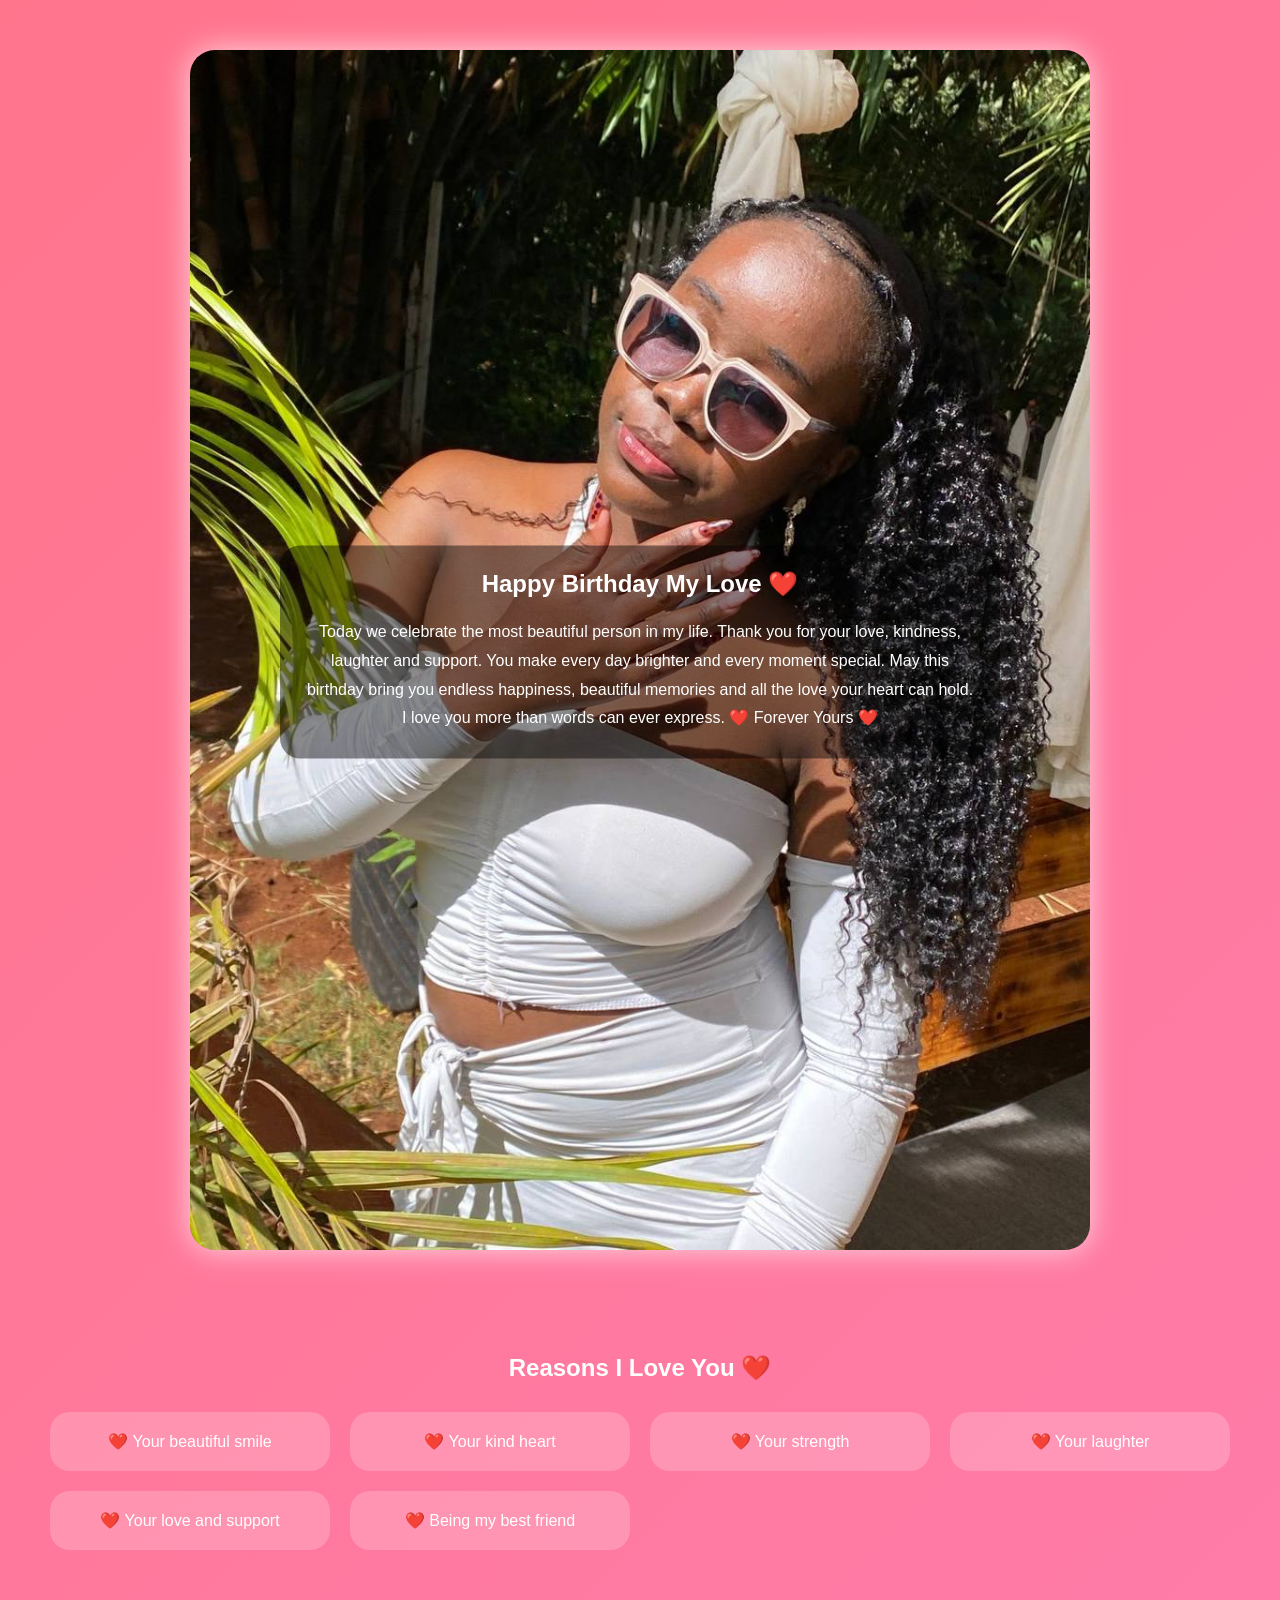
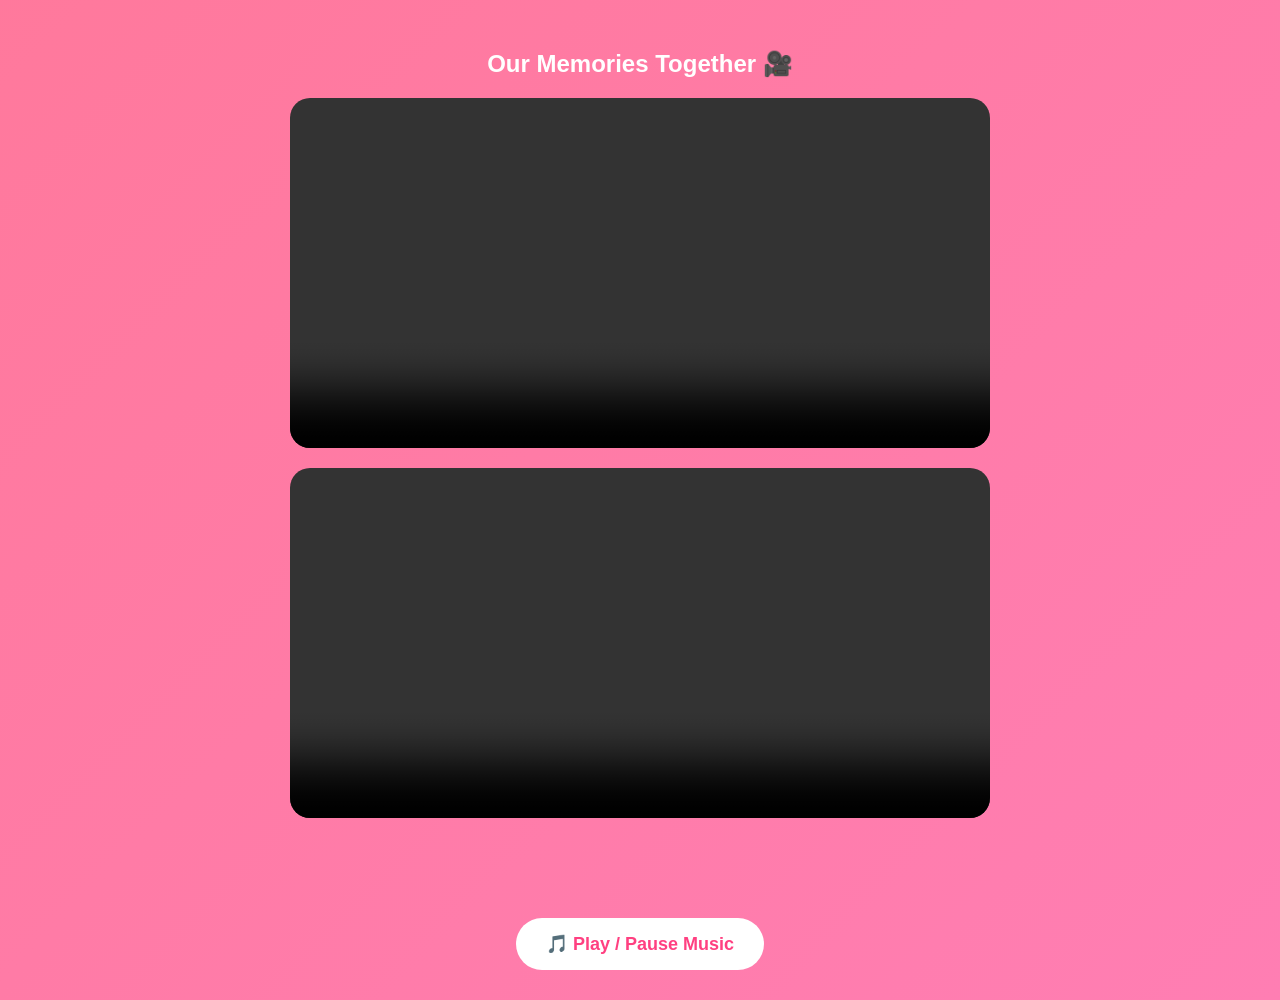
==== birthday.html @ fe58a225 "Add files via upload" ====
<!DOCTYPE html>
<html>
<head>
<meta charset="UTF-8">
<title>Happy Birthday My Love ❤️</title>
<link rel="stylesheet" href="style.css">
</head>

<body>

<audio id="bgMusic" autoplay loop>
    <source src="song.mp3" type="audio/mpeg">
</audio>

<div class="hearts"></div>

<section class="hero">

<div class="photo-card">

<img src="photo.jpg" alt="My Love">

<div class="overlay">

<h1>Happy Birthday My Love ❤️</h1>

<p>
Today we celebrate the most beautiful person in my life.
Thank you for your love, kindness, laughter and support.
You make every day brighter and every moment special.

May this birthday bring you endless happiness,
beautiful memories and all the love your heart can hold.

I love you more than words can ever express.
❤️ Forever Yours ❤️
</p>

</div>

</div>

</section>

<section class="love-section">

<h2>Reasons I Love You ❤️</h2>

<div class="love-grid">

<div>❤️ Your beautiful smile</div>
<div>❤️ Your kind heart</div>
<div>❤️ Your strength</div>
<div>❤️ Your laughter</div>
<div>❤️ Your love and support</div>
<div>❤️ Being my best friend</div>

</div>

</section>

<section class="videos">

<h2>Our Memories Together 🎥</h2>

<video controls>
<source src="video1.mp4" type="video/mp4">
</video>

<video controls>
<source src="video2.mp4" type="video/mp4">
</video>

</section>

<div class="music-controls">
<button onclick="toggleMusic()">🎵 Play / Pause Music</button>
</div>

<script src="script.js"></script>

</body>
</html>
---- style.css ----
*{
margin:0;
padding:0;
box-sizing:border-box;
font-family:'Segoe UI',sans-serif;
}

body{
background:linear-gradient(135deg,#ff758c,#ff7eb3);
color:white;
overflow-x:hidden;
}

.welcome{
background:url('background.jpg') center center/cover;
height:100vh;
display:flex;
justify-content:center;
align-items:center;
}

.welcome-container{
background:rgba(0,0,0,.55);
padding:40px;
border-radius:25px;
text-align:center;
}

.welcome h1{
font-size:3rem;
margin-bottom:20px;
}

button{
padding:15px 30px;
font-size:18px;
border:none;
border-radius:50px;
cursor:pointer;
background:white;
color:#ff4081;
font-weight:bold;
}

.hero{
padding:50px 20px;
display:flex;
justify-content:center;
}

.photo-card{
position:relative;
width:85%;
max-width:900px;
}

.photo-card img{
width:100%;
border-radius:25px;
box-shadow:0 0 30px rgba(255,255,255,.7);
}

.overlay{
position:absolute;
top:50%;
left:50%;
transform:translate(-50%,-50%);
background:rgba(0,0,0,.45);
padding:25px;
border-radius:20px;
width:80%;
text-align:center;
}

.overlay h1{
margin-bottom:20px;
}

.overlay p{
line-height:1.8;
}

.love-section{
padding:50px;
text-align:center;
}

.love-grid{
display:grid;
grid-template-columns:repeat(auto-fit,minmax(250px,1fr));
gap:20px;
margin-top:30px;
}

.love-grid div{
background:rgba(255,255,255,.2);
padding:20px;
border-radius:20px;
}

.videos{
padding:50px;
text-align:center;
}

video{
width:80%;
max-width:700px;
margin:20px auto;
display:block;
border-radius:20px;
}

.music-controls{
text-align:center;
padding:30px;
}

.heart{
position:fixed;
animation:float 8s linear infinite;
}

@keyframes float{
from{
transform:translateY(100vh);
}
to{
transform:translateY(-100px);
}
}
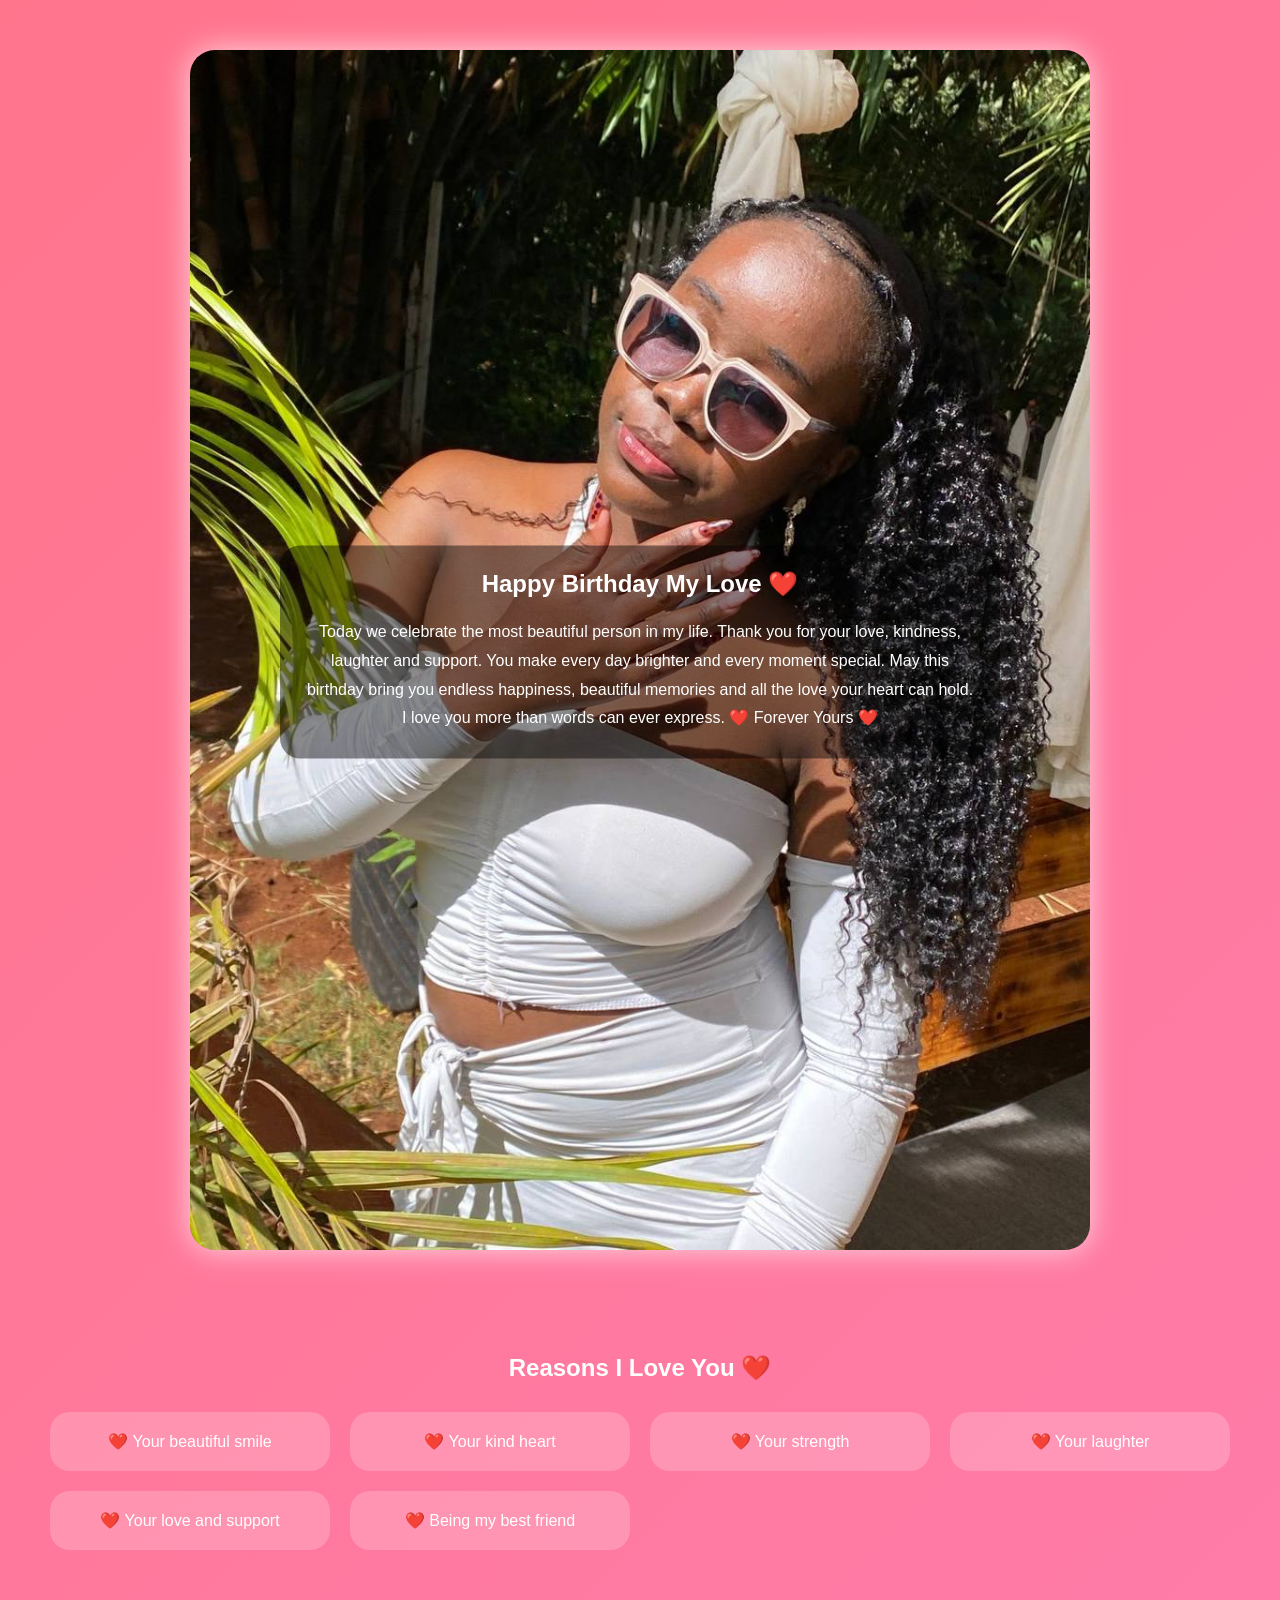
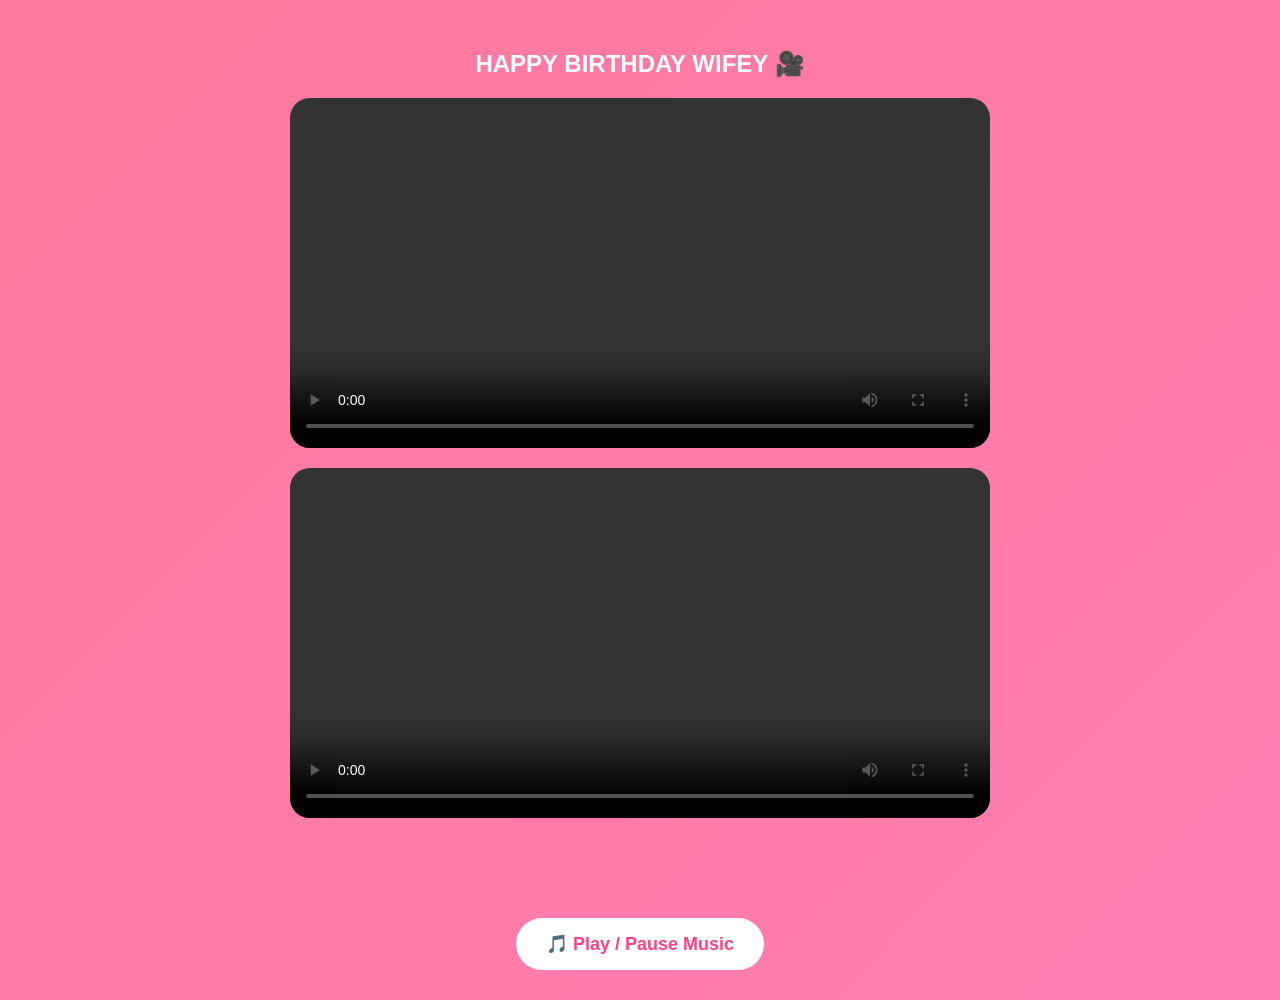
==== commit 65ff25ee: "Update birthday.html" ====
--- a/birthday.html
+++ b/birthday.html
@@ -61,7 +61,7 @@
 
 <section class="videos">
 
-<h2>Our Memories Together 🎥</h2>
+<h2>HAPPY BIRTHDAY WIFEY 🎥</h2>
 
 <video controls>
 <source src="video1.mp4" type="video/mp4">
@@ -80,4 +80,4 @@
 <script src="script.js"></script>
 
 </body>
-</html>+</html>
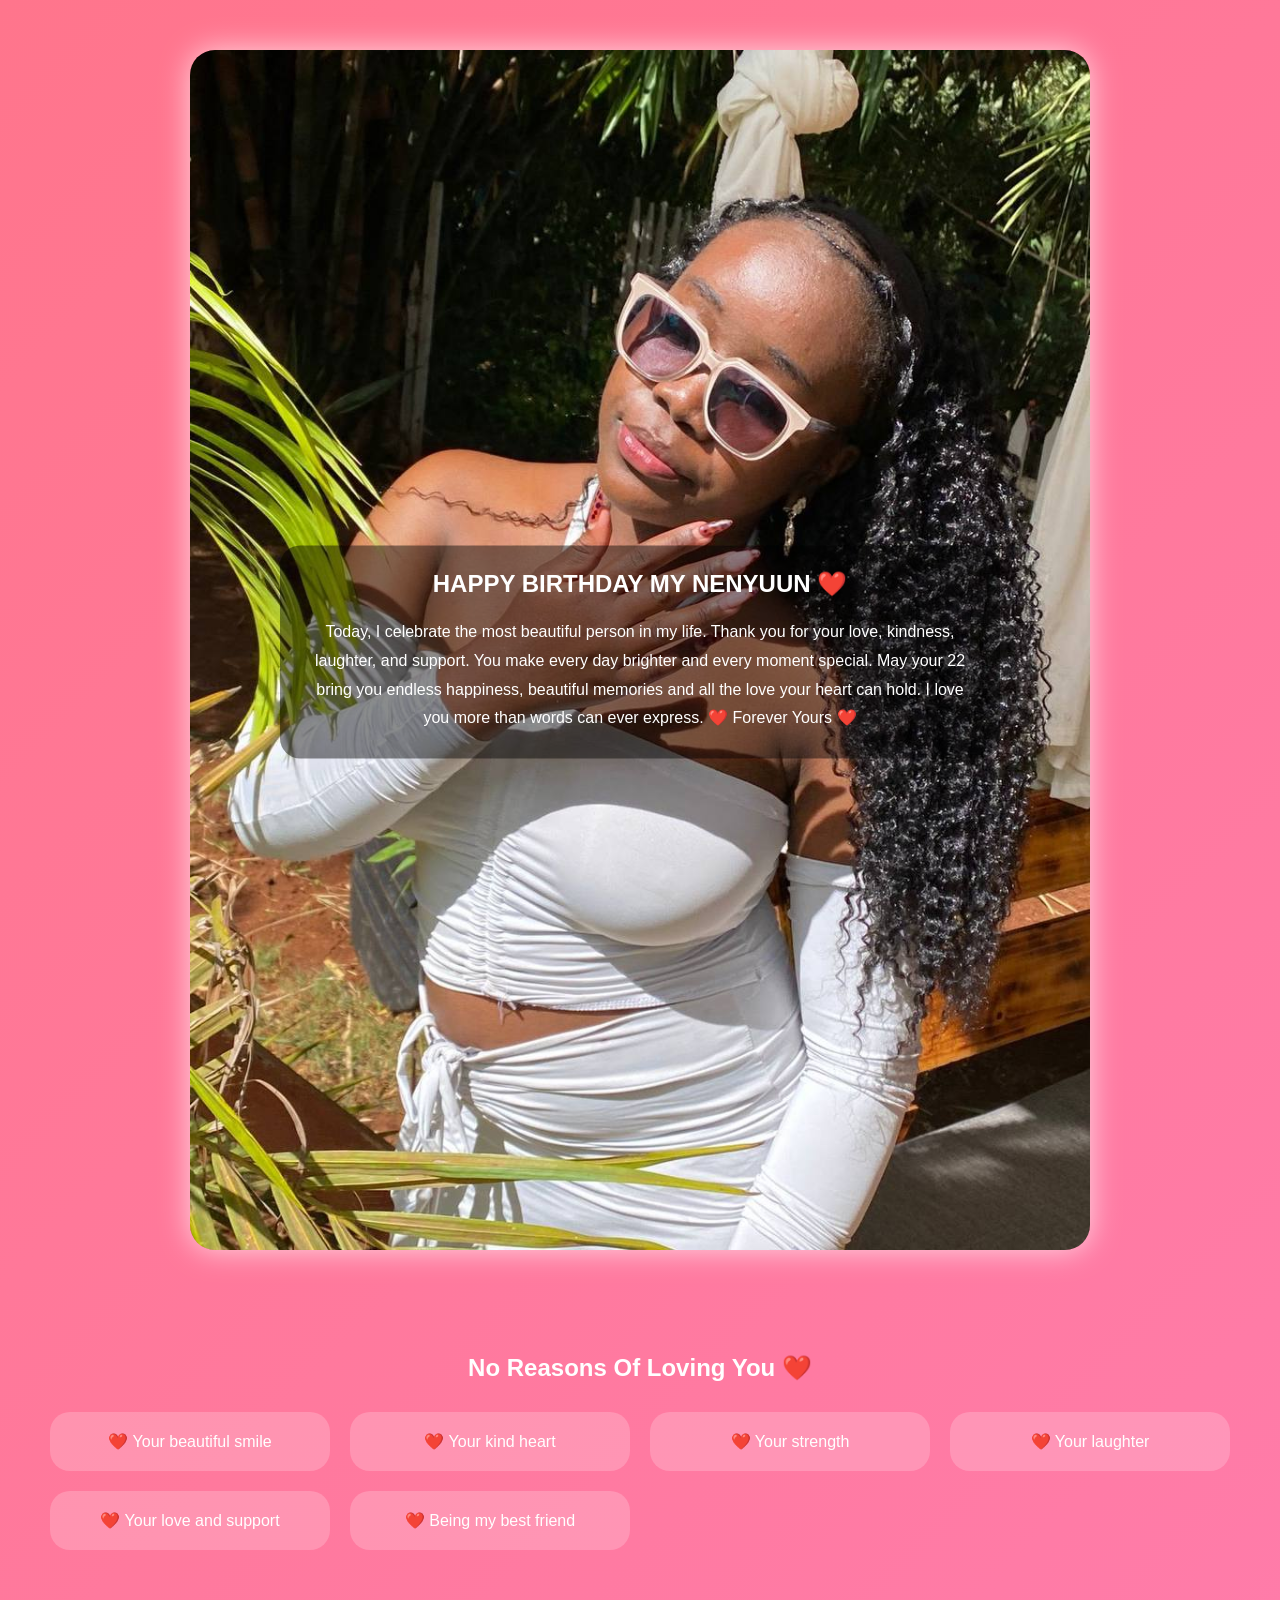
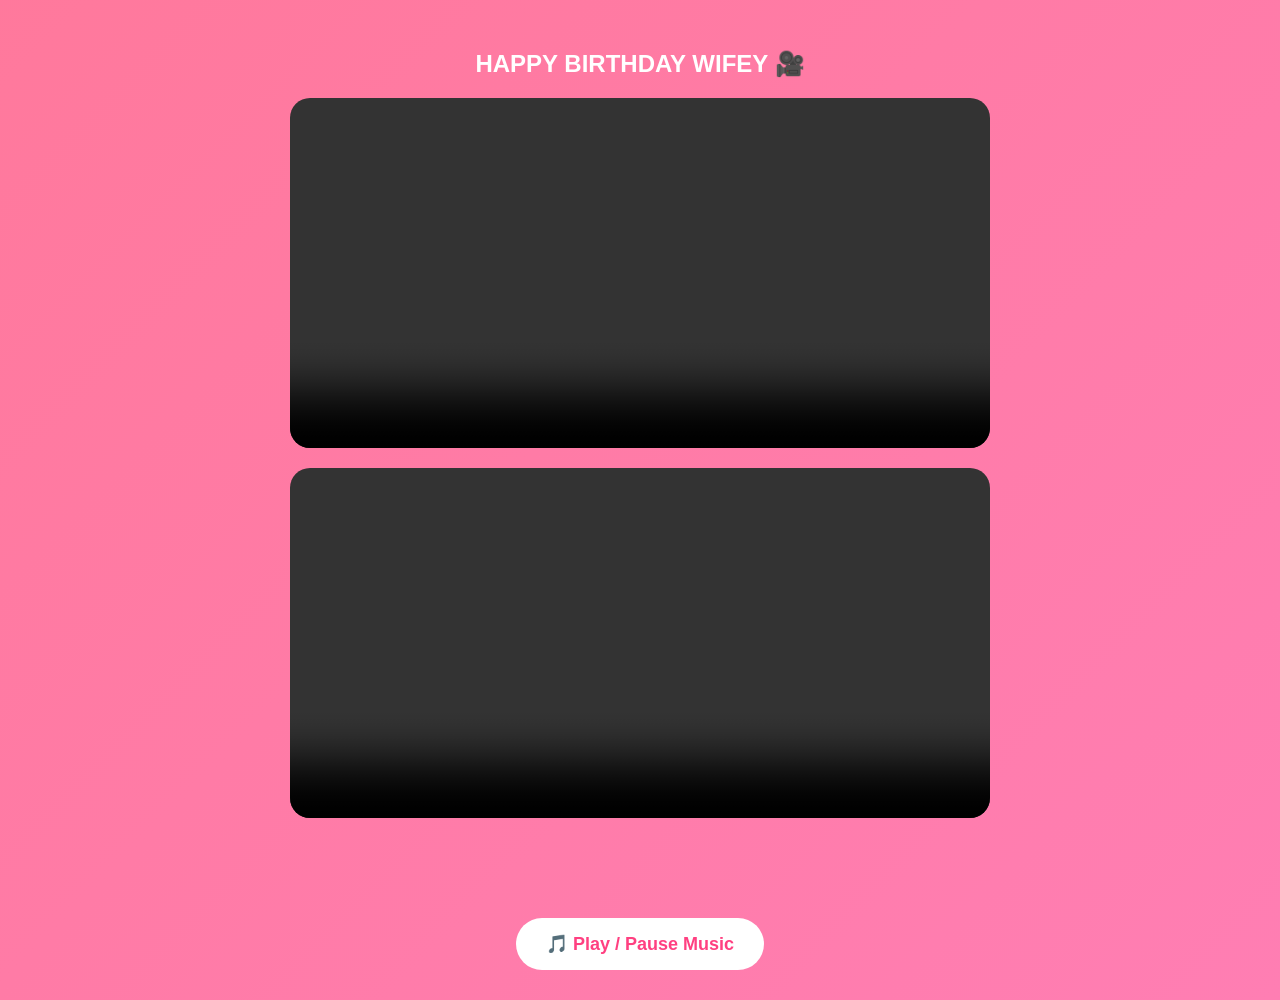
==== commit 039f4e9c: "Update birthday.html" ====
--- a/birthday.html
+++ b/birthday.html
@@ -22,14 +22,14 @@
 
 <div class="overlay">
 
-<h1>Happy Birthday My Love ❤️</h1>
+<h1>HAPPY BIRTHDAY MY NENYUUN ❤️</h1>
 
 <p>
-Today we celebrate the most beautiful person in my life.
-Thank you for your love, kindness, laughter and support.
+Today, I celebrate the most beautiful person in my life.
+Thank you for your love, kindness, laughter, and support.
 You make every day brighter and every moment special.
 
-May this birthday bring you endless happiness,
+May your 22 bring you endless happiness,
 beautiful memories and all the love your heart can hold.
 
 I love you more than words can ever express.
@@ -44,7 +44,7 @@
 
 <section class="love-section">
 
-<h2>Reasons I Love You ❤️</h2>
+<h2>No Reasons Of Loving You ❤️</h2>
 
 <div class="love-grid">
 
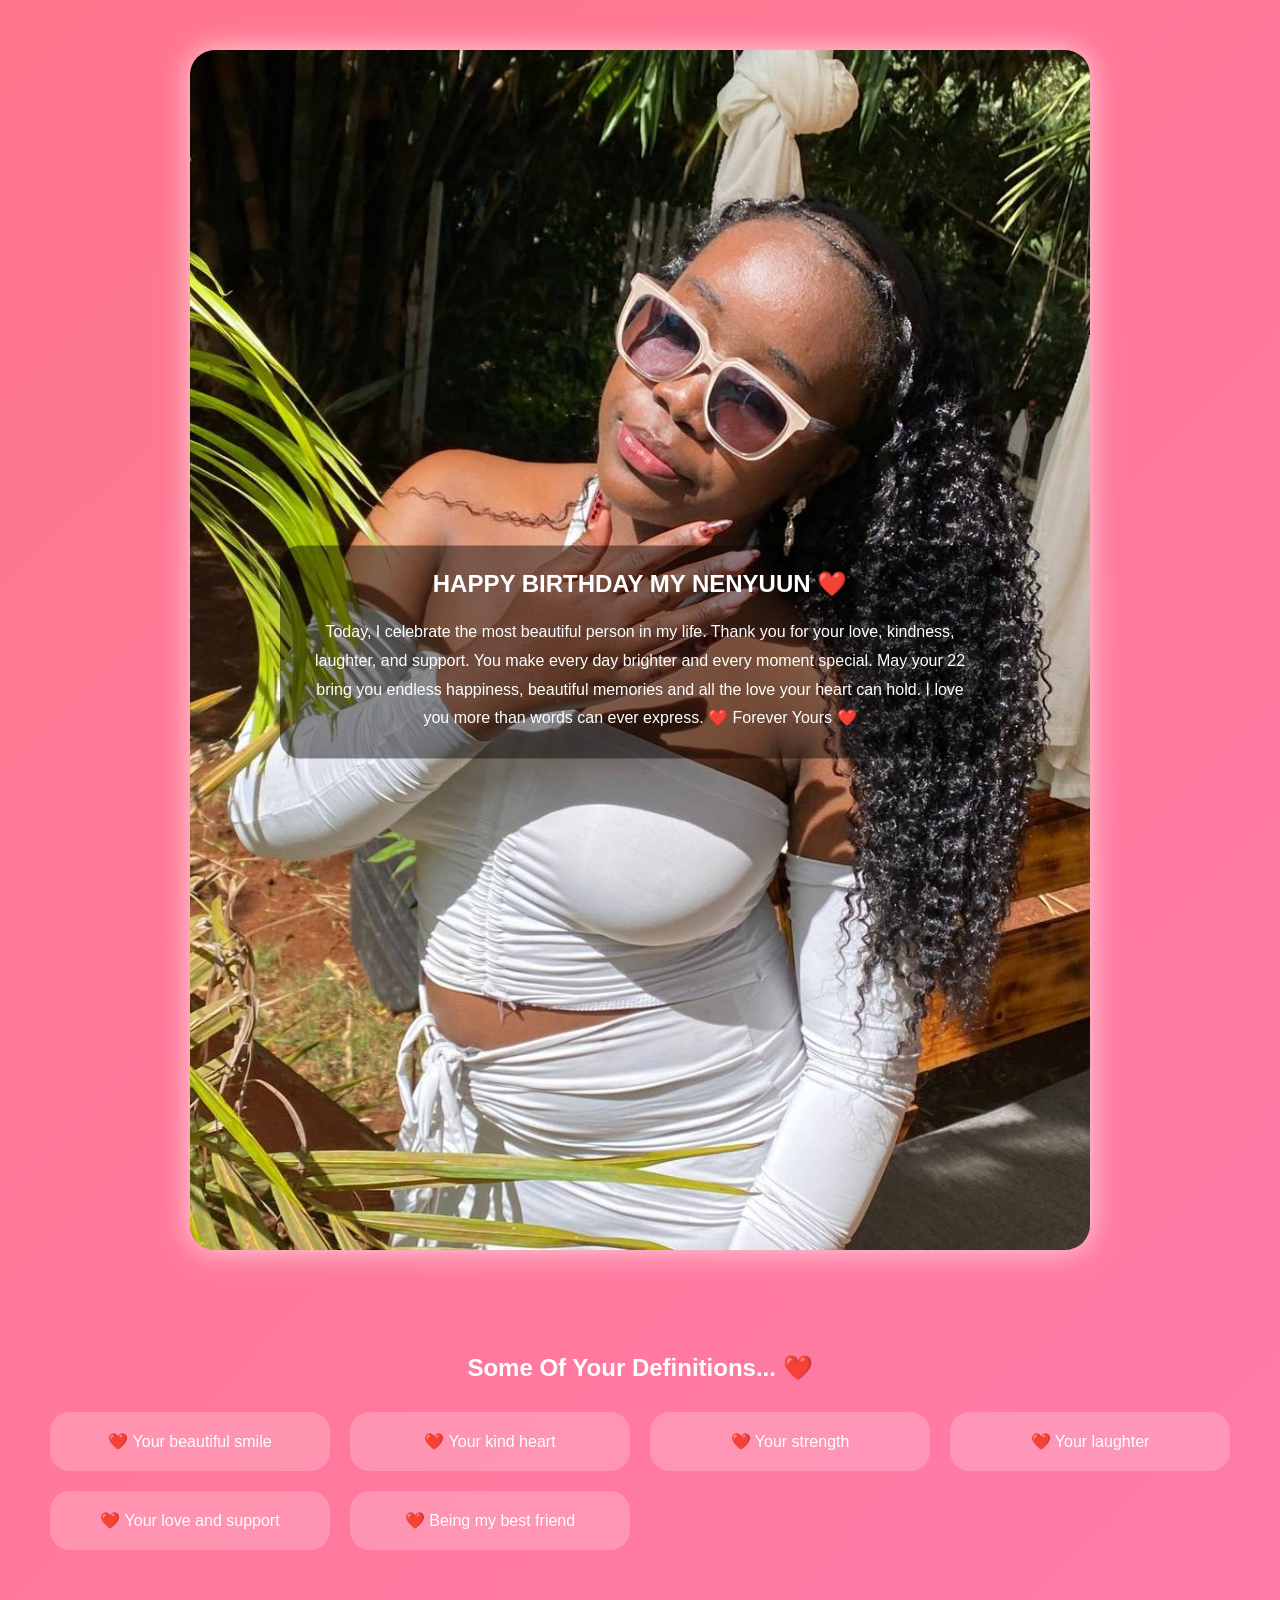
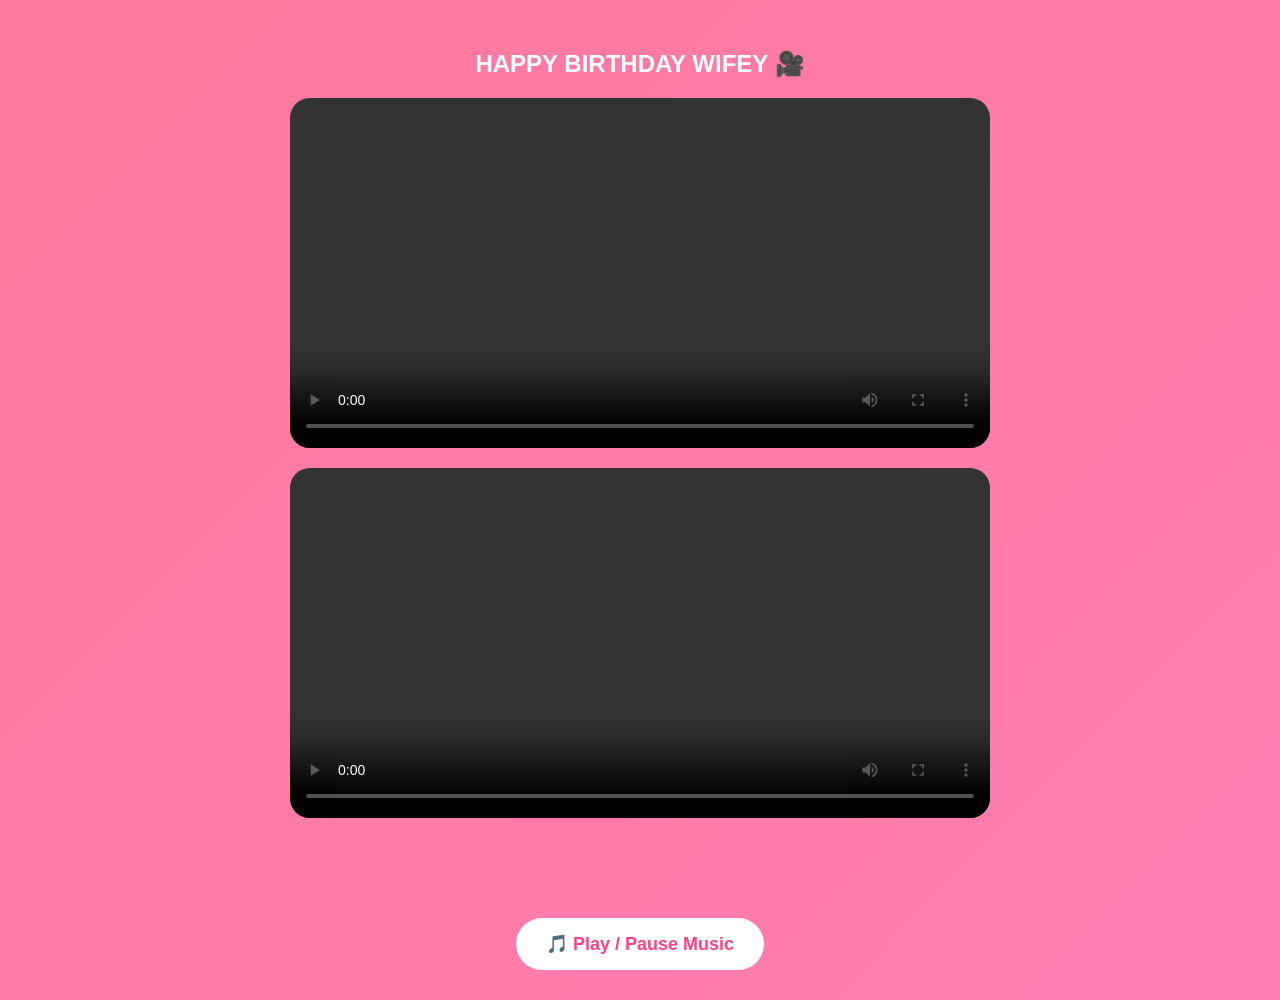
==== commit b581b95d: "Update birthday.html" ====
--- a/birthday.html
+++ b/birthday.html
@@ -44,7 +44,7 @@
 
 <section class="love-section">
 
-<h2>No Reasons Of Loving You ❤️</h2>
+<h2>Some Of Your Definitions... ❤️</h2>
 
 <div class="love-grid">
 
